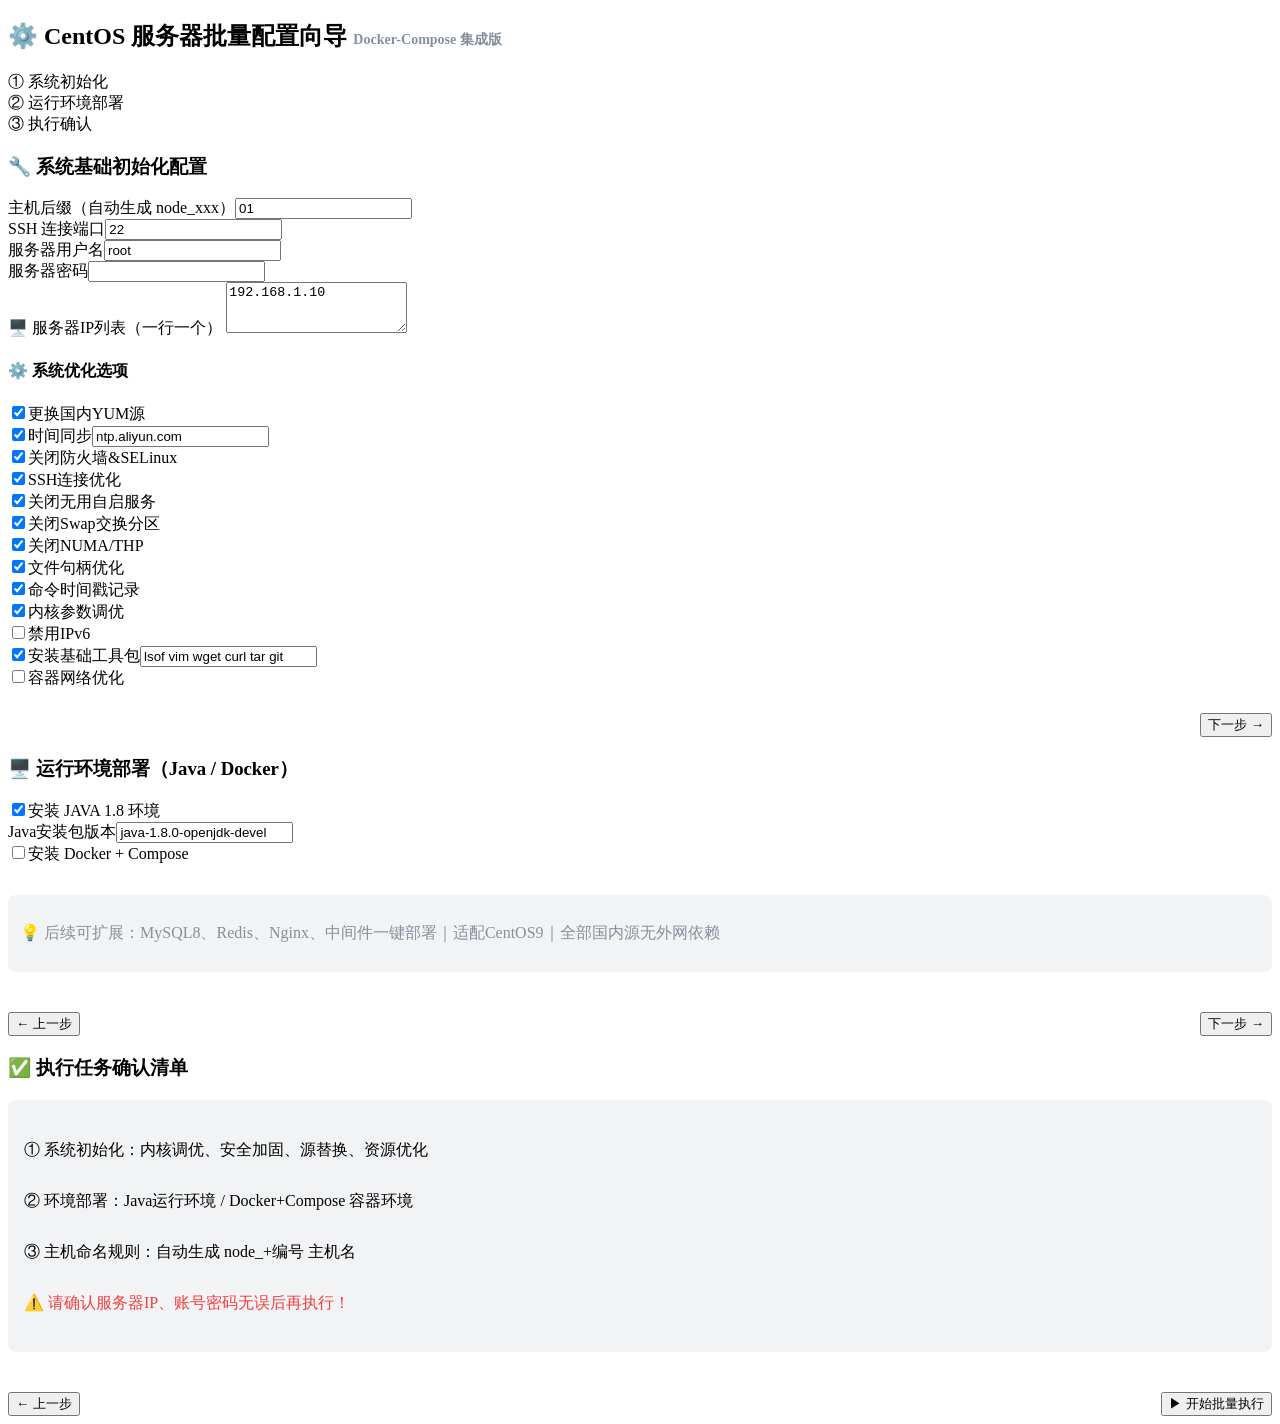
==== app/templates/index.html @ 939fe86c "init_os" ====
<!DOCTYPE html>
<html lang="zh-CN">
<head>
    <meta charset="utf-8">
    <meta name="viewport" content="width=device-width, initial-scale=1.0">
    <title>CentOS 服务器批量配置向导 V3｜运维专用</title>
    <link rel="stylesheet" href="/static/css/style.css">
</head>
<body>
<div class="container">
    <h2>⚙️ CentOS 服务器批量配置向导 <span style="font-size:14px;color:#86909C">Docker-Compose 集成版</span></h2>
    <div class="card step-bar">
        <div class="step active" id="step1-tag">① 系统初始化</div>
        <div class="step" id="step2-tag">② 运行环境部署</div>
        <div class="step" id="step3-tag">③ 执行确认</div>
    </div>
    <div class="card">
        <form id="mainForm">
            <div class="step-content active" id="step1">
                <h3>🔧 系统基础初始化配置</h3>
                <div class="row">
                    <div><label>主机后缀（自动生成 node_xxx）</label><input value="01" name="host_suffix"></div>
                    <div><label>SSH 连接端口</label><input type="number" value="22" name="port"></div>
                    <div><label>服务器用户名</label><input value="root" name="username"></div>
                    <div><label>服务器密码</label><input type="password" name="password"></div>
                </div>
                <label>🖥️ 服务器IP列表（一行一个）</label>
                <textarea name="hosts" rows="3" placeholder="请输入服务器IP，一行一个">192.168.1.10</textarea>
                <h4>⚙️ 系统优化选项</h4>
                <div class="row">
                    <div class="item"><input checked type="checkbox" name="yum_repo"><label>更换国内YUM源</label></div>
                    <div class="item"><input checked type="checkbox" name="ntp"><label>时间同步</label><input value="ntp.aliyun.com" name="ntp_server"></div>
                    <div class="item"><input checked type="checkbox" name="firewall"><label>关闭防火墙&SELinux</label></div>
                    <div class="item"><input checked type="checkbox" name="ssh_optimize"><label>SSH连接优化</label></div>
                    <div class="item"><input checked type="checkbox" name="stop_services"><label>关闭无用自启服务</label></div>
                    <div class="item"><input checked type="checkbox" name="swap"><label>关闭Swap交换分区</label></div>
                    <div class="item"><input checked type="checkbox" name="numa_thp"><label>关闭NUMA/THP</label></div>
                    <div class="item"><input checked type="checkbox" name="limits"><label>文件句柄优化</label></div>
                    <div class="item"><input checked type="checkbox" name="history"><label>命令时间戳记录</label></div>
                    <div class="item"><input checked type="checkbox" name="kernel"><label>内核参数调优</label></div>
                    <div class="item"><input type="checkbox" name="ipv6"><label>禁用IPv6</label></div>
                    <div class="item"><input checked type="checkbox" name="tools"><label>安装基础工具包</label><input value="lsof vim wget curl tar git" name="tools_list"></div>
                    <div class="item"><input type="checkbox" name="container"><label>容器网络优化</label></div>
                </div>
                <div style="text-align:right;margin-top:24px">
                    <button type="button" class="btn btn-blue" onclick="nextStep()">下一步 →</button>
                </div>
            </div>
            <div class="step-content" id="step2">
                <h3>🖥️ 运行环境部署（Java / Docker）</h3>
                <div class="row">
                    <div class="item"><input checked type="checkbox" name="java"><label>安装 JAVA 1.8 环境</label></div>
                    <div><label>Java安装包版本</label><input value="java-1.8.0-openjdk-devel" name="java_version"></div>
                    <div class="item"><input type="checkbox" name="docker"><label>安装 Docker + Compose</label></div>
                </div>
                <div style="color:#86909C;margin-top:30px;padding:12px;background:#F2F3F5;border-radius:8px">
                    <p>💡 后续可扩展：MySQL8、Redis、Nginx、中间件一键部署｜适配CentOS9｜全部国内源无外网依赖</p>
                </div>
                <div style="display:flex;justify-content:space-between;margin-top:40px">
                    <button type="button" class="btn btn-gray" onclick="prevStep()">← 上一步</button>
                    <button type="button" class="btn btn-blue" onclick="nextStep()">下一步 →</button>
                </div>
            </div>
            <div class="step-content" id="step3">
                <h3>✅ 执行任务确认清单</h3>
                <div style="padding:16px;background:#F2F3F5;border-radius:8px;line-height:2.2">
                    <p>① 系统初始化：内核调优、安全加固、源替换、资源优化</p>
                    <p>② 环境部署：Java运行环境 / Docker+Compose 容器环境</p>
                    <p>③ 主机命名规则：自动生成 node_+编号 主机名</p>
                    <p style="color:#F53F3F;font-weight:500">⚠️ 请确认服务器IP、账号密码无误后再执行！</p>
                </div>
                <div style="display:flex;justify-content:space-between;margin-top:40px">
                    <button type="button" class="btn btn-gray" onclick="prevStep()">← 上一步</button>
                    <button type="button" class="btn btn-blue" onclick="startRun()">▶ 开始批量执行</button>
                </div>
            </div>
        </form>
    </div>
    <div class="card"><div class="progress"><div class="bar" id="bar"></div></div></div>
    <div class="log-grid" id="logs"></div>
</div>
<script src="/static/js/index.js"></script>
</body>
</html>
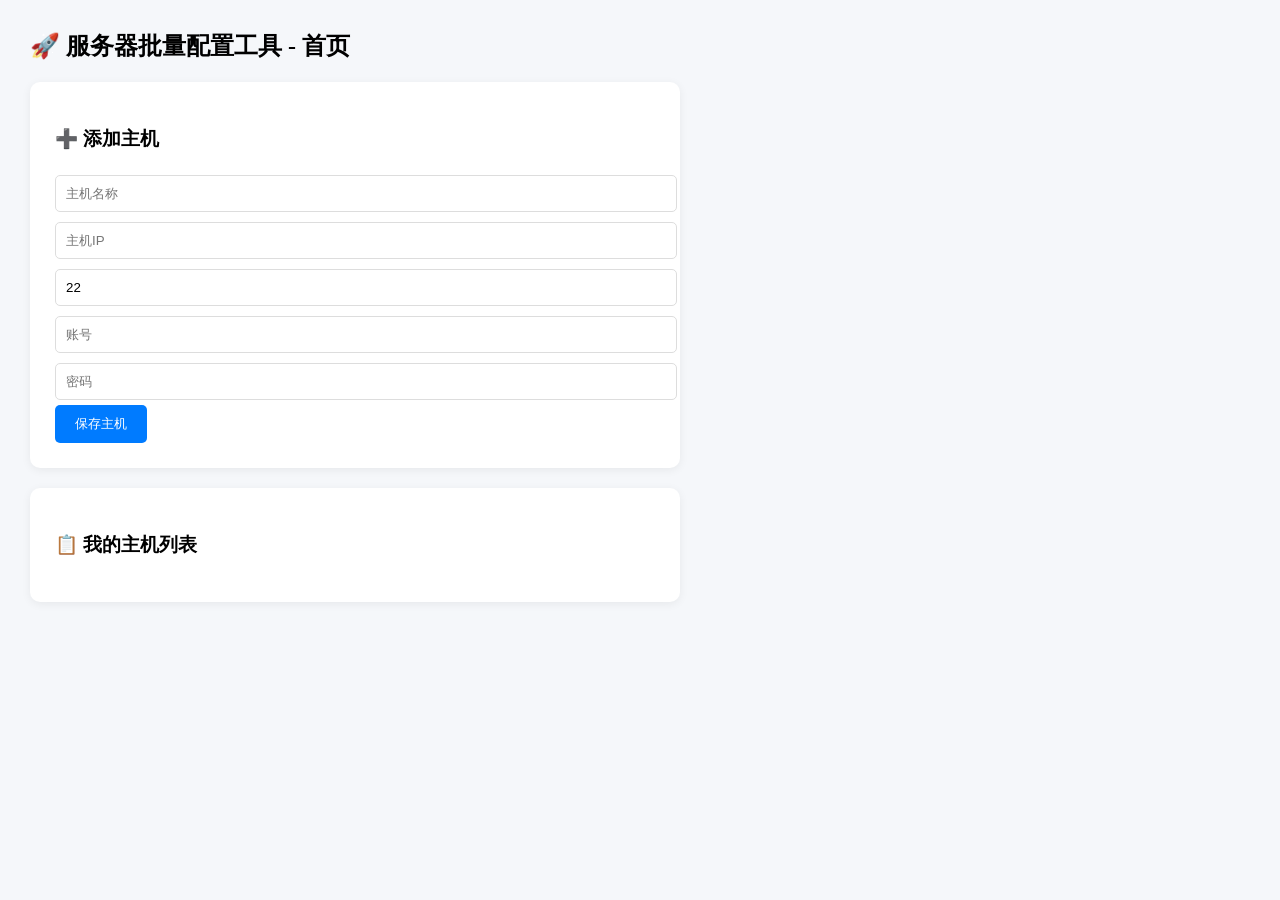
==== commit 1061fc48: "修改login" ====
--- a/app/templates/index.html
+++ b/app/templates/index.html
@@ -1,84 +1,78 @@
 <!DOCTYPE html>
 <html lang="zh-CN">
 <head>
-    <meta charset="utf-8">
-    <meta name="viewport" content="width=device-width, initial-scale=1.0">
-    <title>CentOS 服务器批量配置向导 V3｜运维专用</title>
-    <link rel="stylesheet" href="/static/css/style.css">
+    <meta charset="UTF-8">
+    <title>服务器批量配置工具</title>
+    <style>
+        body{font-family: "Microsoft YaHei";margin: 30px;background: #f5f7fa;}
+        .box{max-width:600px;background:white;padding:25px;border-radius:10px;margin-bottom:20px;box-shadow:0 2px 10px #00000010;}
+        input{width:100%;padding:10px;margin:5px 0;border:1px solid #ddd;border-radius:5px;}
+        button{background:#007bff;color:white;padding:10px 20px;border:none;border-radius:5px;cursor:pointer;}
+        .item{padding:10px;border-bottom:1px solid #eee;}
+    </style>
 </head>
 <body>
-<div class="container">
-    <h2>⚙️ CentOS 服务器批量配置向导 <span style="font-size:14px;color:#86909C">Docker-Compose 集成版</span></h2>
-    <div class="card step-bar">
-        <div class="step active" id="step1-tag">① 系统初始化</div>
-        <div class="step" id="step2-tag">② 运行环境部署</div>
-        <div class="step" id="step3-tag">③ 执行确认</div>
-    </div>
-    <div class="card">
-        <form id="mainForm">
-            <div class="step-content active" id="step1">
-                <h3>🔧 系统基础初始化配置</h3>
-                <div class="row">
-                    <div><label>主机后缀（自动生成 node_xxx）</label><input value="01" name="host_suffix"></div>
-                    <div><label>SSH 连接端口</label><input type="number" value="22" name="port"></div>
-                    <div><label>服务器用户名</label><input value="root" name="username"></div>
-                    <div><label>服务器密码</label><input type="password" name="password"></div>
-                </div>
-                <label>🖥️ 服务器IP列表（一行一个）</label>
-                <textarea name="hosts" rows="3" placeholder="请输入服务器IP，一行一个">192.168.1.10</textarea>
-                <h4>⚙️ 系统优化选项</h4>
-                <div class="row">
-                    <div class="item"><input checked type="checkbox" name="yum_repo"><label>更换国内YUM源</label></div>
-                    <div class="item"><input checked type="checkbox" name="ntp"><label>时间同步</label><input value="ntp.aliyun.com" name="ntp_server"></div>
-                    <div class="item"><input checked type="checkbox" name="firewall"><label>关闭防火墙&SELinux</label></div>
-                    <div class="item"><input checked type="checkbox" name="ssh_optimize"><label>SSH连接优化</label></div>
-                    <div class="item"><input checked type="checkbox" name="stop_services"><label>关闭无用自启服务</label></div>
-                    <div class="item"><input checked type="checkbox" name="swap"><label>关闭Swap交换分区</label></div>
-                    <div class="item"><input checked type="checkbox" name="numa_thp"><label>关闭NUMA/THP</label></div>
-                    <div class="item"><input checked type="checkbox" name="limits"><label>文件句柄优化</label></div>
-                    <div class="item"><input checked type="checkbox" name="history"><label>命令时间戳记录</label></div>
-                    <div class="item"><input checked type="checkbox" name="kernel"><label>内核参数调优</label></div>
-                    <div class="item"><input type="checkbox" name="ipv6"><label>禁用IPv6</label></div>
-                    <div class="item"><input checked type="checkbox" name="tools"><label>安装基础工具包</label><input value="lsof vim wget curl tar git" name="tools_list"></div>
-                    <div class="item"><input type="checkbox" name="container"><label>容器网络优化</label></div>
-                </div>
-                <div style="text-align:right;margin-top:24px">
-                    <button type="button" class="btn btn-blue" onclick="nextStep()">下一步 →</button>
-                </div>
-            </div>
-            <div class="step-content" id="step2">
-                <h3>🖥️ 运行环境部署（Java / Docker）</h3>
-                <div class="row">
-                    <div class="item"><input checked type="checkbox" name="java"><label>安装 JAVA 1.8 环境</label></div>
-                    <div><label>Java安装包版本</label><input value="java-1.8.0-openjdk-devel" name="java_version"></div>
-                    <div class="item"><input type="checkbox" name="docker"><label>安装 Docker + Compose</label></div>
-                </div>
-                <div style="color:#86909C;margin-top:30px;padding:12px;background:#F2F3F5;border-radius:8px">
-                    <p>💡 后续可扩展：MySQL8、Redis、Nginx、中间件一键部署｜适配CentOS9｜全部国内源无外网依赖</p>
-                </div>
-                <div style="display:flex;justify-content:space-between;margin-top:40px">
-                    <button type="button" class="btn btn-gray" onclick="prevStep()">← 上一步</button>
-                    <button type="button" class="btn btn-blue" onclick="nextStep()">下一步 →</button>
-                </div>
-            </div>
-            <div class="step-content" id="step3">
-                <h3>✅ 执行任务确认清单</h3>
-                <div style="padding:16px;background:#F2F3F5;border-radius:8px;line-height:2.2">
-                    <p>① 系统初始化：内核调优、安全加固、源替换、资源优化</p>
-                    <p>② 环境部署：Java运行环境 / Docker+Compose 容器环境</p>
-                    <p>③ 主机命名规则：自动生成 node_+编号 主机名</p>
-                    <p style="color:#F53F3F;font-weight:500">⚠️ 请确认服务器IP、账号密码无误后再执行！</p>
-                </div>
-                <div style="display:flex;justify-content:space-between;margin-top:40px">
-                    <button type="button" class="btn btn-gray" onclick="prevStep()">← 上一步</button>
-                    <button type="button" class="btn btn-blue" onclick="startRun()">▶ 开始批量执行</button>
-                </div>
-            </div>
-        </form>
-    </div>
-    <div class="card"><div class="progress"><div class="bar" id="bar"></div></div></div>
-    <div class="log-grid" id="logs"></div>
+
+<h2>🚀 服务器批量配置工具 - 首页</h2>
+
+<div class="box">
+    <h3>➕ 添加主机</h3>
+    <input id="name" placeholder="主机名称"><br>
+    <input id="ip" placeholder="主机IP"><br>
+    <input id="port" value="22" placeholder="端口"><br>
+    <input id="username" placeholder="账号"><br>
+    <input id="password" placeholder="密码" type="password"><br>
+    <button onclick="addHost()">保存主机</button>
 </div>
-<script src="/static/js/index.js"></script>
+
+<div class="box">
+    <h3>📋 我的主机列表</h3>
+    <div id="hostList"></div>
+</div>
+
+<script>
+    // 添加主机
+    function addHost() {
+        let data = {
+            name: document.getElementById("name").value,
+            ip: document.getElementById("ip").value,
+            port: document.getElementById("port").value,
+            username: document.getElementById("username").value,
+            password: document.getElementById("password").value
+        };
+
+        fetch("/host/add", {
+            method: "POST",
+            headers: { "Content-Type": "application/json" },
+            body: JSON.stringify(data)
+        }).then(res => res.json()).then(d => {
+            alert(d.msg);
+            if (d.code === 200) {
+                loadHostList();
+            }
+        });
+    }
+
+    // 加载主机列表
+    function loadHostList() {
+        fetch("/host/my_list")
+            .then(res => res.json())
+            .then(d => {
+                let html = "";
+                d.data.forEach(h => {
+                    html += `
+                    <div class="item">
+                        <strong>${h.name}</strong> | ${h.ip}:${h.port}<br>
+                        账号：${h.username}
+                    </div>`;
+                });
+                document.getElementById("hostList").innerHTML = html;
+            });
+    }
+
+    // 页面加载时自动显示主机
+    window.onload = loadHostList;
+</script>
+
 </body>
 </html>
